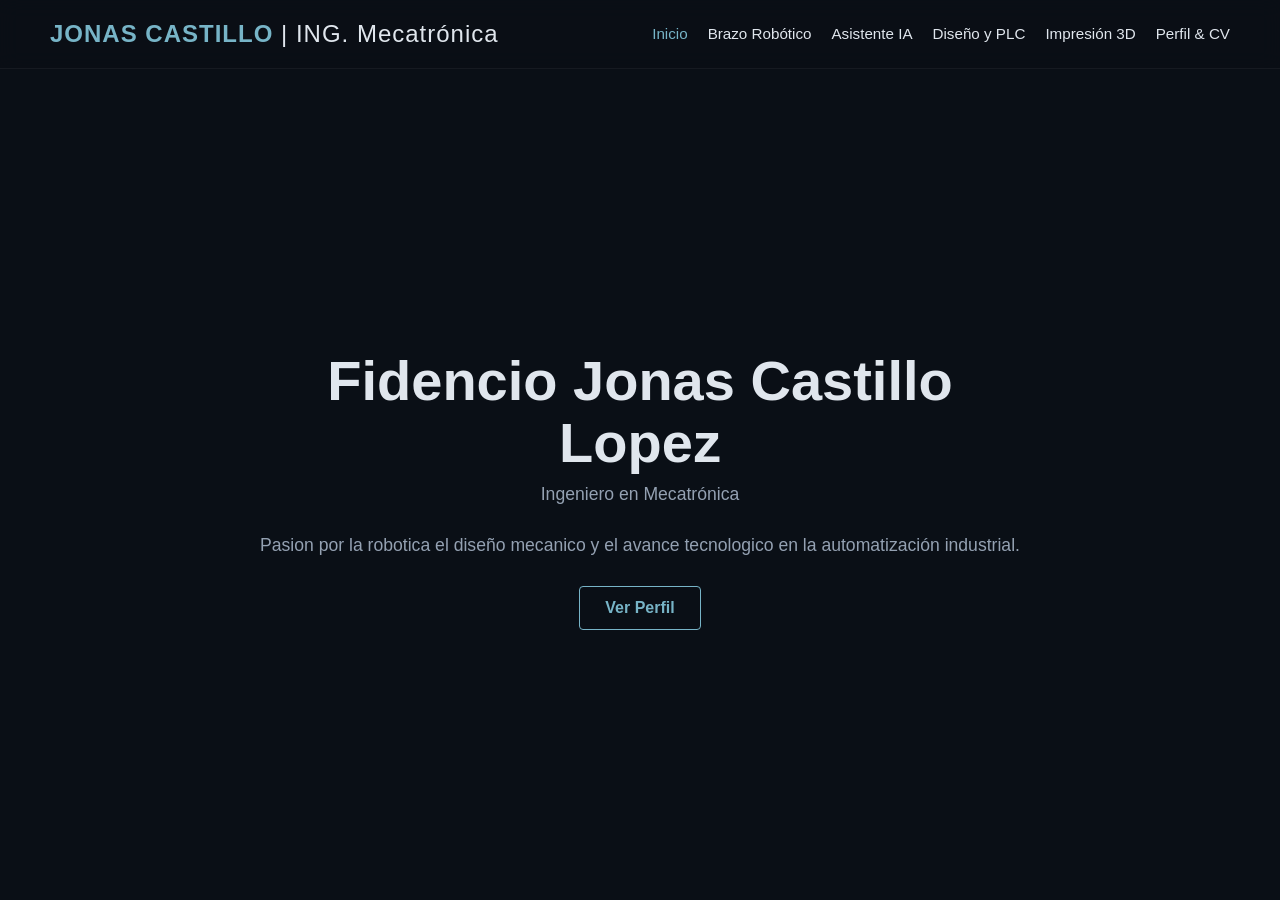
==== index.html @ 1537ba1a "Add files via upload" ====
<!DOCTYPE html>
<html lang="es">
<head>
    <meta charset="UTF-8">
    <meta name="viewport" content="width=device-width, initial-scale=1.0">
    <title>Jonas | Portafolio de Ingeniería</title>
    <link rel="stylesheet" href="style.css">
</head>
<body>

    <nav id="navbar">
        <div class="logo">
            <span>JONAS CASTILLO</span> | ING. Mecatrónica
        </div>
        <ul class="nav-links">
            <li><a href="#" data-target="inicio" class="nav-btn active-link">Inicio</a></li>
            <li><a href="#" data-target="brazo-robotico" class="nav-btn">Brazo Robótico</a></li>
            <li><a href="#" data-target="asistente-ia" class="nav-btn">Asistente IA</a></li>
            <li><a href="#" data-target="diseno-mecanico" class="nav-btn">Diseño y PLC</a></li>
            <li><a href="#" data-target="impresion-3d" class="nav-btn">Impresión 3D</a></li>
            <li><a href="#" data-target="perfil" class="nav-btn">Perfil & CV</a></li>
        </ul>
    </nav>

    <main>
        
        <section id="inicio" class="view active hero">
            <div class="hero-content">
                <h1>Fidencio Jonas Castillo Lopez</h1>
                <p class="highlight text-large">Ingeniero en Mecatrónica</p>
                <p>Pasion por la robotica el diseño mecanico y el avance tecnologico en la automatización industrial.</p>
                <div class="hero-buttons" style="margin-top: 30px;">
                    <a href="#" data-target="perfil" class="btn-secondary nav-btn">Ver Perfil</a>
                </div>
            </div>
        </section>

        <section id="brazo-robotico" class="view">
            <div class="project-detail">
                <div class="project-badge">Hardware / Robótica / IA</div>
                <h2>Brazo Robótico Educativo e Industrial</h2>
                <p class="project-perspective">
                    <strong>La perspectiva:</strong> Modelado en Fusion 360 y SolidWorks, e impreso en 3D. El mayor reto de este proyecto ha sido la integración mecatrónica y la escalabilidad de su sistema de control, llevándolo desde un prototipo básico hasta una aplicación de automatización inteligente.
                </p>

                <div class="media-gallery">
                    <img src="WhatsApp Image 2026-03-01 at 6.25.20 PM.jpeg" alt="Brazo Robótico en desarrollo" class="project-media">
                    
                    <video src="WhatsApp Video 2026-03-01 at 6.25.22 PM.mp4" controls class="project-media" muted loop></video>
                </div>

                <div class="project-steps">
                    <h4>Evolución del Sistema de Control:</h4>
                    <ul class="timeline">
                        <li>
                            <strong>Fase 1: Control Analógico.</strong> 
                            Implementación inicial con potenciómetros para mapear el movimiento manual y ajustar los ángulos de los servomotores de 3V.
                        </li>
                        <li>
                            <strong>Fase 2: Interfaz de Joysticks.</strong> 
                            Migración a módulos de joystick programados en Arduino, logrando una manipulación fluida para simular rutinas de <em>pick-and-place</em> industrial.
                        </li>
                        <li>
                            <strong>Fase 3: Teleoperación Móvil.</strong> 
                            Integración de comunicación inalámbrica para controlar los ejes del brazo de forma remota mediante una aplicación en el celular.
                        </li>
                        <li>
                            <strong>Fase 4: Visión por Computadora (IA).</strong> 
                            Desarrollo actual que incorpora una cámara con inteligencia artificial para el reconocimiento espacial, permitiendo que el brazo identifique y manipule objetos de forma autónoma.
                        </li>
                    </ul>
                </div>
                  <div class="media-gallery">
                    <img src="WhatsApp Image 2026-03-01 at 6.25.19 PM.jpeg" alt="Brazo Robótico en desarrollo" class="project-media">
                    
                    <video src="WhatsApp Video 2026-03-01 at 6.25.19 PM.mp4" controls class="project-media" muted loop></video>
                </div>
            </div>
        </section>

        <section id="asistente-ia" class="view in-progress-view">
            <div class="project-detail">
                <div class="project-badge warning">En Desarrollo</div>
                <h2>Asistente Virtual con IA</h2>
                <p class="project-perspective">
                    <strong>La perspectiva:</strong> Unir el software de procesamiento de lenguaje natural con una interfaz de hardware interactiva. Un puente directo entre la programación y la electrónica física.
                </p>
                <div class="project-steps">
                    <h4>Fase actual:</h4>
                    <ul>
                        <li>Investigación y selección de la placa de procesamiento central.</li>
                        <li>Definición de la arquitectura de audio (micrófonos y altavoces) para el reconocimiento.</li>
                        <li>Estructuración del entorno de desarrollo para el modelo de IA.</li>
                    </ul>
                </div>
            </div>
        </section>

        <section id="diseno-mecanico" class="view">
            <div class="project-detail">
                <div class="project-badge">Industrial / Automatización</div>
                <h2>Mantenimiento y Control Automotriz</h2>
                <p class="project-perspective">
                    <strong>La perspectiva:</strong> La teoría académica aplicada directamente a las exigencias de la industria automotriz. 
                </p>
                <div class="project-steps">
                    <h4>Experiencia aplicada:</h4>
                    <ul>
                        <li>Desempeño actual como Técnico Eléctrico en Mantenimiento Preventivo en Nemak.</li>
                        <li>Realicé revisiones exhaustivas y mantenimiento preventivo en sopladoras de corazones de arena.</li>
                        <li>Enfoque en identificar fallos potenciales minimizando tiempos de inactividad en la línea de producción automotriz.</li>
                    </ul>
                </div>
            </div>
        </section>

        <section id="impresion-3d" class="view">
            <div class="project-detail">
                <div class="project-badge">Manufactura Aditiva</div>
                <h2>Modelado Mecánico e Impresión 3D</h2>
                <p class="project-perspective">
                    <strong>La perspectiva:</strong> Convertir ideas abstractas en geometrías físicas funcionales. Desarrollé prototipos y estructuras optimizadas utilizando CAD e impresión 3D.
                </p>
                <div class="project-steps">
                    <h4>Herramientas y Aplicación:</h4>
                    <ul>
                        <li>Diseño ágil y paramétrico utilizando Fusion 360 intermedio.</li>
                        <li>Conocimientos complementarios en SolidWorks basico y AutoCAD.</li>
                        <li>Enfoque constante en la eficiencia estructural y manufactura aditiva para proyectos de ingeniería.</li>
                    </ul>
                </div>
                 <div class="media-gallery">
                    <img src="Screenshot 2026-02-01 162609.png" alt="Brazo Robótico en desarrollo" class="project-media">
                    
                    <img src="Screenshot 2026-02-05 133304.png" alt="Brazo Robótico en desarrollo" class="project-media">

                    <img src="Screenshot 2026-02-16 120153.png" alt="Brazo Robótico en desarrollo" class="project-media">

                </div>
            </div>
        </section>

        <section id="perfil" class="view">
            <div class="project-detail text-center">
                <h2>Perfil Profesional</h2>
                <p class="project-perspective text-left mb-20">
                    Estudiante de la Universidad Regiomontana. Soy una persona proactivo y enfocado en la resolución de problemas. Mi experiencia incluye gestión de proyectos y liderazgo, lo que me permite adaptarme rápidamente a entornos exigentes. <br><br>
                    Además de mi trabajo en la industria, fui Organizador y Líder Logístico del Smart Factory Lab 4.0 y participé como Instructor de Programación Básica (Scratch).
                </p>
                
                <div class="hero-buttons">
                    <a href="CV_Jonas.pdf" download class="btn-primary">Descargar CV (PDF)</a>
                </div>
            </div>
        </section>

    </main>

    <script src="script.js"></script>
</body>
</html>
---- style.css ----
:root {
    --bg-color: #0a0f16;
    --text-color: #e0e6ed;
    --accent-color: #77b4c7;
    --nav-bg: rgba(10, 15, 22, 0.9);
}

* {
    margin: 0;
    padding: 0;
    box-sizing: border-box;
    font-family: 'Segoe UI', Roboto, Helvetica, sans-serif;
}

body {
    background-color: var(--bg-color);
    color: var(--text-color);
    overflow: hidden; 
}

/* Navegación */
nav {
    position: fixed;
    width: 100%;
    top: 0;
    display: flex;
    justify-content: space-between;
    align-items: center;
    padding: 20px 50px;
    background: var(--nav-bg);
    backdrop-filter: blur(10px);
    z-index: 1000;
    border-bottom: 1px solid rgba(255, 255, 255, 0.05);
}

.logo { font-size: 1.5rem; font-weight: 300; letter-spacing: 1px; }
.logo span { font-weight: 700; color: var(--accent-color); }

.nav-links { list-style: none; display: flex; gap: 20px; }
.nav-links a {
    text-decoration: none;
    color: var(--text-color);
    font-weight: 500;
    transition: color 0.3s ease;
    font-size: 0.95rem;
}
.nav-links a:hover, .nav-links a.active-link {
    color: var(--accent-color);
}

/* Botones */
.btn-primary, .btn-secondary {
    display: inline-block;
    padding: 12px 25px;
    text-decoration: none;
    font-weight: 600;
    border-radius: 4px;
    transition: all 0.3s ease;
    cursor: pointer;
}

.btn-primary {
    background: var(--accent-color);
    color: #000;
}

.btn-primary:hover {
    box-shadow: 0 0 15px var(--accent-color);
}

.btn-secondary {
    border: 1px solid var(--accent-color);
    color: var(--accent-color);
    background: transparent;
}

.btn-secondary:hover {
    background: rgba(0, 240, 255, 0.1);
}

/* LÓGICA DE VISTAS (SPA) */
.view {
    display: none; 
    height: 100vh;
    padding: 100px 20px 20px;
    animation: fadeIn 0.4s ease-out forwards;
}

.view.active {
    display: flex; 
    align-items: center;
    justify-content: center;
}

@keyframes fadeIn {
    from { opacity: 0; transform: translateY(15px); }
    to { opacity: 1; transform: translateY(0); }
}

/* Vista Inicio */
.hero-content {
    text-align: center;
    max-width: 800px;
}
.hero h1 { font-size: 3.5rem; margin-bottom: 10px; line-height: 1.1; }
.highlight { color: var(--accent-color); }
.text-large { font-size: 1.8rem; margin-bottom: 25px; font-weight: 300;}
.hero p { font-size: 1.1rem; color: #94a1b2; margin-bottom: 30px; }

/* Vistas de Proyectos */
.project-detail {
    background: rgba(255, 255, 255, 0.03);
    border: 1px solid rgba(255, 255, 255, 0.1);
    border-radius: 12px;
    padding: 50px;
    max-width: 850px;
    width: 100%;
    box-shadow: 0 15px 35px rgba(0, 0, 0, 0.5);
    max-height: 80vh;
    overflow-y: auto;
}

.project-detail::-webkit-scrollbar { width: 8px; }
.project-detail::-webkit-scrollbar-thumb { background: rgba(255, 255, 255, 0.2); border-radius: 4px; }

.in-progress-view .project-detail { border-top: 3px solid #ffaa00; }

.project-badge {
    display: inline-block;
    font-size: 0.85rem;
    text-transform: uppercase;
    letter-spacing: 1.5px;
    background: rgba(0, 240, 255, 0.1);
    color: var(--accent-color);
    padding: 6px 15px;
    border-radius: 30px;
    margin-bottom: 25px;
}

.project-badge.warning { background: rgba(255, 170, 0, 0.1); color: #ffaa00; }

.project-detail h2 { font-size: 2.5rem; margin-bottom: 20px; color: #fff; }

.project-perspective {
    font-size: 1.05rem;
    line-height: 1.7;
    color: #a0aec0;
    margin-bottom: 25px;
    padding-bottom: 20px;
    border-bottom: 1px solid rgba(255, 255, 255, 0.05);
}

.project-perspective strong { color: #e2e8f0; }

.project-steps h4 { color: #e2e8f0; margin-bottom: 15px; font-size: 1.2rem; }
.project-steps ul { list-style: none; padding-left: 0; }
.project-steps li {
    position: relative;
    padding-left: 25px;
    margin-bottom: 15px;
    font-size: 1rem;
    color: #a0aec0;
    line-height: 1.5;
}
.project-steps li::before {
    content: "▹";
    position: absolute;
    left: 0;
    color: var(--accent-color);
    font-size: 1.2rem;
}

/* Clases de utilidad */
.text-center { text-align: center; }
.text-left { text-align: left; }
.mb-20 { margin-bottom: 20px; }
/* ---------------------------------
   GALERÍA MULTIMEDIA Y TIMELINE
----------------------------------- */
.media-gallery {
    display: grid;
    grid-template-columns: repeat(auto-fit, minmax(250px, 1fr));
    gap: 20px;
    margin-bottom: 30px;
}

.project-media {
    width: 100%;
    height: 250px;
    object-fit: cover; /* Asegura que la imagen/video no se deforme */
    border-radius: 8px;
    border: 1px solid rgba(255, 255, 255, 0.1);
    background-color: #111a24; /* Fondo oscuro por si el video tarda en cargar */
    transition: transform 0.3s ease, box-shadow 0.3s ease;
}

.project-media:hover {
    transform: scale(1.02);
    box-shadow: 0 5px 20px rgba(0, 240, 255, 0.2);
}

/* Estilo para la evolución del proyecto */
.timeline li {
    margin-bottom: 20px;
}

.timeline strong {
    color: var(--accent-color);
    display: block;
    margin-bottom: 5px;
    font-size: 1.1rem;
}
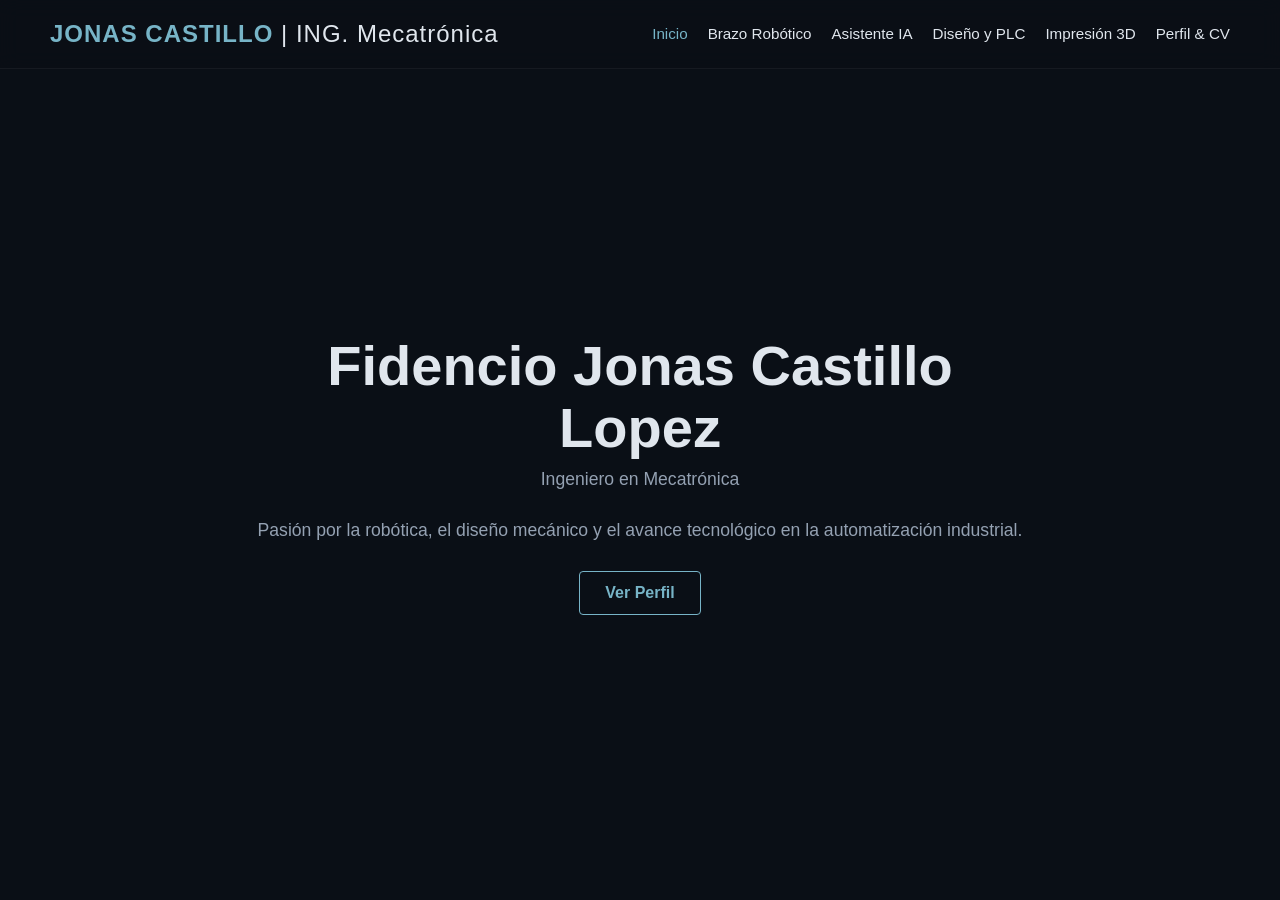
==== commit 0bdc4a01: "Add files via upload" ====
--- a/index.html
+++ b/index.html
@@ -4,7 +4,8 @@
     <meta charset="UTF-8">
     <meta name="viewport" content="width=device-width, initial-scale=1.0">
     <title>Jonas | Portafolio de Ingeniería</title>
-    <link rel="stylesheet" href="style.css">
+    <link rel="icon" href="favicon.jpeg" type="image/jpeg">
+    <link rel="stylesheet" href="style.css?v=2">
 </head>
 <body>
 
@@ -12,6 +13,7 @@
         <div class="logo">
             <span>JONAS CASTILLO</span> | ING. Mecatrónica
         </div>
+        
         <ul class="nav-links">
             <li><a href="#" data-target="inicio" class="nav-btn active-link">Inicio</a></li>
             <li><a href="#" data-target="brazo-robotico" class="nav-btn">Brazo Robótico</a></li>
@@ -20,6 +22,12 @@
             <li><a href="#" data-target="impresion-3d" class="nav-btn">Impresión 3D</a></li>
             <li><a href="#" data-target="perfil" class="nav-btn">Perfil & CV</a></li>
         </ul>
+
+        <div class="menu-toggle" id="mobile-menu">
+            <span class="bar"></span>
+            <span class="bar"></span>
+            <span class="bar"></span>
+        </div>
     </nav>
 
     <main>
@@ -28,7 +36,7 @@
             <div class="hero-content">
                 <h1>Fidencio Jonas Castillo Lopez</h1>
                 <p class="highlight text-large">Ingeniero en Mecatrónica</p>
-                <p>Pasion por la robotica el diseño mecanico y el avance tecnologico en la automatización industrial.</p>
+                <p>Pasión por la robótica, el diseño mecánico y el avance tecnológico en la automatización industrial.</p>
                 <div class="hero-buttons" style="margin-top: 30px;">
                     <a href="#" data-target="perfil" class="btn-secondary nav-btn">Ver Perfil</a>
                 </div>
@@ -45,7 +53,6 @@
 
                 <div class="media-gallery">
                     <img src="WhatsApp Image 2026-03-01 at 6.25.20 PM.jpeg" alt="Brazo Robótico en desarrollo" class="project-media">
-                    
                     <video src="WhatsApp Video 2026-03-01 at 6.25.22 PM.mp4" controls class="project-media" muted loop></video>
                 </div>
 
@@ -72,7 +79,6 @@
                 </div>
                   <div class="media-gallery">
                     <img src="WhatsApp Image 2026-03-01 at 6.25.19 PM.jpeg" alt="Brazo Robótico en desarrollo" class="project-media">
-                    
                     <video src="WhatsApp Video 2026-03-01 at 6.25.19 PM.mp4" controls class="project-media" muted loop></video>
                 </div>
             </div>
@@ -125,17 +131,14 @@
                     <h4>Herramientas y Aplicación:</h4>
                     <ul>
                         <li>Diseño ágil y paramétrico utilizando Fusion 360 intermedio.</li>
-                        <li>Conocimientos complementarios en SolidWorks basico y AutoCAD.</li>
+                        <li>Conocimientos complementarios en SolidWorks básico y AutoCAD.</li>
                         <li>Enfoque constante en la eficiencia estructural y manufactura aditiva para proyectos de ingeniería.</li>
                     </ul>
                 </div>
                  <div class="media-gallery">
-                    <img src="Screenshot 2026-02-01 162609.png" alt="Brazo Robótico en desarrollo" class="project-media">
-                    
-                    <img src="Screenshot 2026-02-05 133304.png" alt="Brazo Robótico en desarrollo" class="project-media">
-
-                    <img src="Screenshot 2026-02-16 120153.png" alt="Brazo Robótico en desarrollo" class="project-media">
-
+                    <img src="Screenshot 2026-02-01 162609.png" alt="Diseño CAD 1" class="project-media">
+                    <img src="Screenshot 2026-02-05 133304.png" alt="Diseño CAD 2" class="project-media">
+                    <img src="Screenshot 2026-02-16 120153.png" alt="Diseño CAD 3" class="project-media">
                 </div>
             </div>
         </section>
@@ -144,12 +147,12 @@
             <div class="project-detail text-center">
                 <h2>Perfil Profesional</h2>
                 <p class="project-perspective text-left mb-20">
-                    Estudiante de la Universidad Regiomontana. Soy una persona proactivo y enfocado en la resolución de problemas. Mi experiencia incluye gestión de proyectos y liderazgo, lo que me permite adaptarme rápidamente a entornos exigentes. <br><br>
+                    Estudiante de la Universidad Regiomontana. Soy una persona proactiva y enfocada en la resolución de problemas. Mi experiencia incluye gestión de proyectos y liderazgo, lo que me permite adaptarme rápidamente a entornos exigentes. <br><br>
                     Además de mi trabajo en la industria, fui Organizador y Líder Logístico del Smart Factory Lab 4.0 y participé como Instructor de Programación Básica (Scratch).
                 </p>
                 
                 <div class="hero-buttons">
-                    <a href="CV_Jonas.pdf" download class="btn-primary">Descargar CV (PDF)</a>
+                    <a href="CV Fidencio Jonas Castillo Lopez 2026.pdf" download class="btn-primary">Descargar CV (PDF)</a>
                 </div>
             </div>
         </section>
--- a/style.css
+++ b/style.css
@@ -15,7 +15,8 @@
 body {
     background-color: var(--bg-color);
     color: var(--text-color);
-    overflow: hidden; 
+    /* Cambio clave para móviles: permite scroll hacia abajo si es necesario */
+    overflow-x: hidden; 
 }
 
 /* Navegación */
@@ -81,8 +82,8 @@
 /* LÓGICA DE VISTAS (SPA) */
 .view {
     display: none; 
-    height: 100vh;
-    padding: 100px 20px 20px;
+    min-height: 100vh;
+    padding: 100px 20px 50px;
     animation: fadeIn 0.4s ease-out forwards;
 }
 
@@ -90,6 +91,7 @@
     display: flex; 
     align-items: center;
     justify-content: center;
+    flex-direction: column;
 }
 
 @keyframes fadeIn {
@@ -116,12 +118,7 @@
     max-width: 850px;
     width: 100%;
     box-shadow: 0 15px 35px rgba(0, 0, 0, 0.5);
-    max-height: 80vh;
-    overflow-y: auto;
-}
-
-.project-detail::-webkit-scrollbar { width: 8px; }
-.project-detail::-webkit-scrollbar-thumb { background: rgba(255, 255, 255, 0.2); border-radius: 4px; }
+}
 
 .in-progress-view .project-detail { border-top: 3px solid #ffaa00; }
 
@@ -174,23 +171,23 @@
 .text-center { text-align: center; }
 .text-left { text-align: left; }
 .mb-20 { margin-bottom: 20px; }
-/* ---------------------------------
-   GALERÍA MULTIMEDIA Y TIMELINE
------------------------------------ */
+
+/* GALERÍA MULTIMEDIA Y TIMELINE */
 .media-gallery {
     display: grid;
     grid-template-columns: repeat(auto-fit, minmax(250px, 1fr));
     gap: 20px;
     margin-bottom: 30px;
+    width: 100%;
 }
 
 .project-media {
     width: 100%;
     height: 250px;
-    object-fit: cover; /* Asegura que la imagen/video no se deforme */
+    object-fit: cover;
     border-radius: 8px;
     border: 1px solid rgba(255, 255, 255, 0.1);
-    background-color: #111a24; /* Fondo oscuro por si el video tarda en cargar */
+    background-color: #111a24;
     transition: transform 0.3s ease, box-shadow 0.3s ease;
 }
 
@@ -199,14 +196,72 @@
     box-shadow: 0 5px 20px rgba(0, 240, 255, 0.2);
 }
 
-/* Estilo para la evolución del proyecto */
-.timeline li {
-    margin-bottom: 20px;
-}
-
+.timeline li { margin-bottom: 20px; }
 .timeline strong {
     color: var(--accent-color);
     display: block;
     margin-bottom: 5px;
     font-size: 1.1rem;
+}
+
+/* ---------------------------------
+   ADAPTACIÓN PARA CELULARES (RESPONSIVE)
+----------------------------------- */
+.menu-toggle {
+    display: none;
+    flex-direction: column;
+    cursor: pointer;
+    gap: 5px;
+}
+
+.menu-toggle .bar {
+    width: 25px;
+    height: 3px;
+    background-color: var(--accent-color);
+    transition: all 0.3s ease;
+}
+
+@media (max-width: 768px) {
+    /* Barra de navegación */
+    nav { padding: 15px 20px; }
+    
+    .logo { font-size: 1.2rem; }
+
+    /* Mostrar botón hamburguesa */
+    .menu-toggle { display: flex; }
+
+    /* Menú desplegable */
+    .nav-links {
+        position: absolute;
+        top: 60px;
+        left: -100%;
+        flex-direction: column;
+        background: var(--nav-bg);
+        width: 100%;
+        text-align: center;
+        transition: 0.3s ease;
+        padding: 20px 0;
+        box-shadow: 0 10px 10px rgba(0,0,0,0.3);
+        border-bottom: 1px solid rgba(255, 255, 255, 0.05);
+    }
+
+    .nav-links.active { left: 0; }
+
+    .nav-links li { padding: 15px 0; }
+
+    /* Reducir textos */
+    .hero h1 { font-size: 2.2rem; }
+    .text-large { font-size: 1.2rem; }
+    .hero p { font-size: 1rem; }
+    
+    .view { padding: 100px 15px 30px; }
+    
+    .project-detail { padding: 25px 20px; }
+    .project-detail h2 { font-size: 1.6rem; }
+    
+    .project-perspective, .project-steps li { font-size: 0.95rem; }
+
+    /* Galería en vertical */
+    .media-gallery { grid-template-columns: 1fr; }
+    .project-media { height: 200px; }
 }
